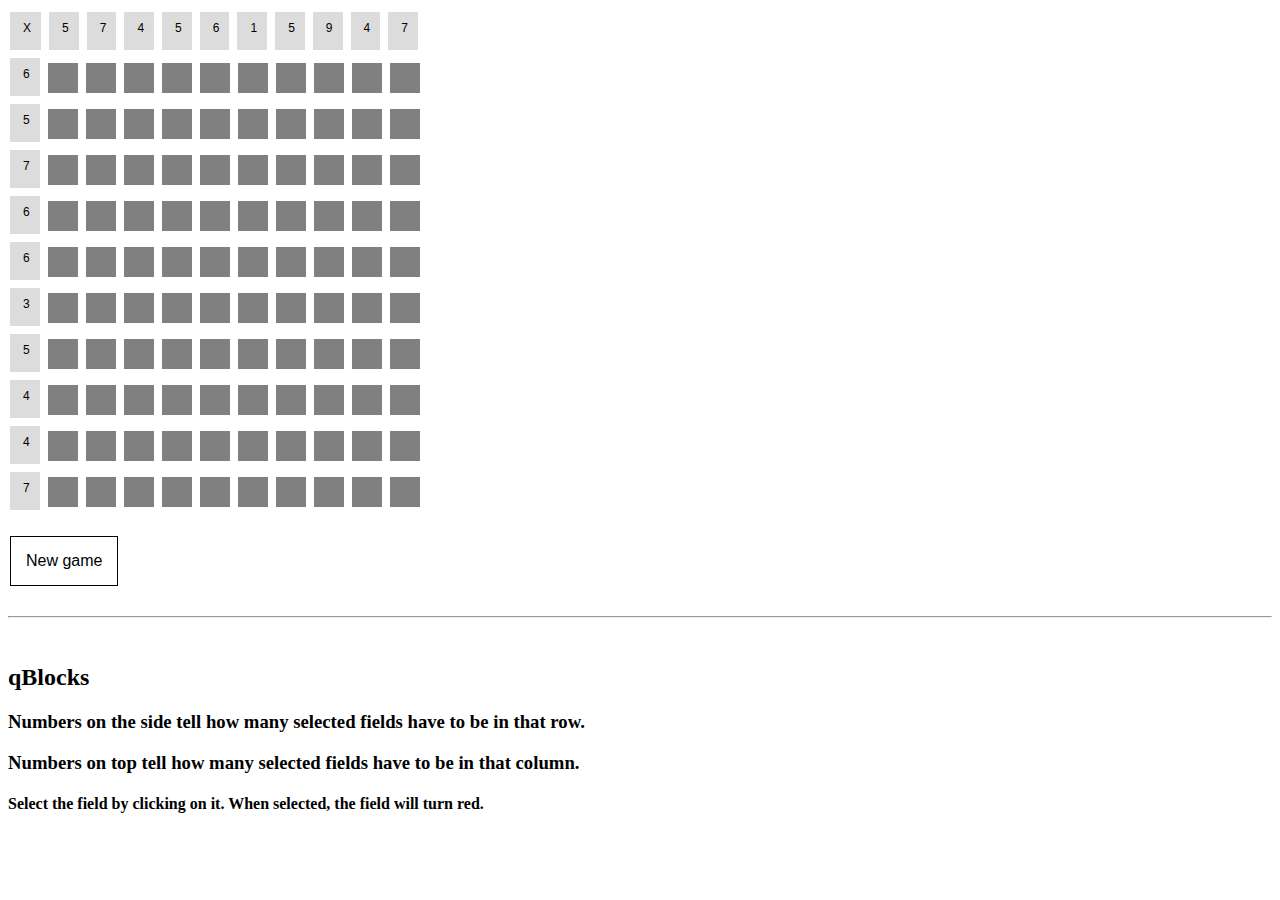
==== 10.html @ 459b98c6 "Less code, more files" ====
<html>
    <head>
        <title>qBlocks</title>
        <link rel="shortcut icon" href="logo.png" />
        <script src="mind.js"></script>
      
        <link rel="stylesheet" type="text/css" href="style.css">  
         
         <style>
         </style>
    
    </head>
        <body onload="setup()">
                <!--input  type="button" class="button" value="PrikaЕѕi sve ДЌlanove" id="col1"></input-->
                <button onclick="" type="submit" class="info" value="nesto" width="300" height="600" id="r0"> X </button>
                <button onclick="" type="submit"  class="info" value="nesto" width="300" height="600" id="r1"> nesto </button>
                <button onclick="" type="submit" class="info" value="nesto" width="300" height="600" id="r2"> nesto </button>
                <button onclick="" type="submit"  class="info" value="nesto" width="300" height="600" id="r3"> nesto </button>
                <button onclick="" type="submit"  class="info" value="nesto" width="300" height="600" id="r4"> nesto </button>
                <button onclick="" type="submit"  class="info" value="nesto" width="300" height="600" id="r5"> nesto </button>
                <button onclick="" type="submit"  class="info" value="nesto" width="300" height="600" id="r6"> nesto </button>
                <button onclick="" type="submit"  class="info" value="nesto" width="300" height="600" id="r7"> nesto </button>
                <button onclick="" type="submit"  class="info" value="nesto" width="300" height="600" id="r8"> nesto </button>
                <button onclick="" type="submit"  class="info" value="nesto" width="300" height="600" id="r9"> nesto </button>
                <button onclick="" type="submit"  class="info" value="nesto" width="300" height="600" id="r10"> nesto </button>
                <br>
                <button onclick="" type="submit"  class="info" value="nesto" width="300" height="600" id="c1"> nesto </button>
                <button onclick="submitButtonStyle(this, 0, 0)" type="submit" class="button" width="300" height="600"> </button>
                <button onclick="submitButtonStyle(this, 0, 1)" type="submit" class="button" width="300" height="600"> </button>
                <button onclick="submitButtonStyle(this, 0, 2)" type="submit" class="button" width="300" height="600"> </button>
                <button onclick="submitButtonStyle(this, 0, 3)" type="submit" class="button" width="300" height="600"> </button>
                <button onclick="submitButtonStyle(this, 0, 4)" type="submit" class="button" width="300" height="600"> </button>
                <button onclick="submitButtonStyle(this, 0, 5)" type="submit" class="button" width="300" height="600"> </button>
                <button onclick="submitButtonStyle(this, 0, 6)" type="submit" class="button" width="300" height="600"> </button>
                <button onclick="submitButtonStyle(this, 0, 7)" type="submit" class="button" width="300" height="600"> </button>
                <button onclick="submitButtonStyle(this, 0, 8)" type="submit" class="button" width="300" height="600"> </button>
                <button onclick="submitButtonStyle(this, 0, 9)" type="submit" class="button" width="300" height="600"> </button>
                <br>
                
                <button onclick="" type="submit" class="info"  value="nesto" width="300" height="600" id="c2"> nesto </button>
                <button onclick="submitButtonStyle(this, 1, 0)" type="submit" class="button" width="300" height="600"> </button>
                <button onclick="submitButtonStyle(this, 1, 1)" type="submit" class="button" width="300" height="600"> </button>
                <button onclick="submitButtonStyle(this, 1, 2)" type="submit" class="button" width="300" height="600"> </button>
                <button onclick="submitButtonStyle(this, 1, 3)" type="submit" class="button" width="300" height="600"> </button>
                <button onclick="submitButtonStyle(this, 1, 4)" type="submit" class="button" width="300" height="600"> </button>
                <button onclick="submitButtonStyle(this, 1, 5)" type="submit" class="button" width="300" height="600"> </button>
                <button onclick="submitButtonStyle(this, 1, 6)" type="submit" class="button" width="300" height="600"> </button>
                <button onclick="submitButtonStyle(this, 1, 7)" type="submit" class="button" width="300" height="600"> </button>
                <button onclick="submitButtonStyle(this, 1, 8)" type="submit" class="button" width="300" height="600"> </button>
                <button onclick="submitButtonStyle(this, 1, 9)" type="submit" class="button" width="300" height="600"> </button>
                <br>
                
                <button onclick="" type="submit"  class="info" value="nesto" width="300" height="600" id="c3"> nesto </button>
                <button onclick="submitButtonStyle(this, 2, 0)" type="submit" class="button" width="300" height="600"> </button>
                <button onclick="submitButtonStyle(this, 2, 1)" type="submit" class="button" width="300" height="600"> </button>
                <button onclick="submitButtonStyle(this, 2, 2)" type="submit" class="button" width="300" height="600"> </button>
                <button onclick="submitButtonStyle(this, 2, 3)" type="submit" class="button" width="300" height="600"> </button>
                <button onclick="submitButtonStyle(this, 2, 4)" type="submit" class="button" width="300" height="600"> </button>
                <button onclick="submitButtonStyle(this, 2, 5)" type="submit" class="button" width="300" height="600"> </button>
                <button onclick="submitButtonStyle(this, 2, 6)" type="submit" class="button" width="300" height="600"> </button>
                <button onclick="submitButtonStyle(this, 2, 7)" type="submit" class="button" width="300" height="600"> </button>
                <button onclick="submitButtonStyle(this, 2, 8)" type="submit" class="button" width="300" height="600"> </button>
                <button onclick="submitButtonStyle(this, 2, 9)" type="submit" class="button" width="300" height="600"> </button>
                <br>
        
                <button onclick="" type="submit" class="info"  value="nesto" width="300" height="600" id="c4"> nesto </button>
                <button onclick="submitButtonStyle(this, 3, 0)" type="submit" class="button" width="300" height="600"> </button>
                <button onclick="submitButtonStyle(this, 3, 1)" type="submit" class="button" width="300" height="600"> </button>
                <button onclick="submitButtonStyle(this, 3, 2)" type="submit" class="button" width="300" height="600"> </button>
                <button onclick="submitButtonStyle(this, 3, 3)" type="submit" class="button" width="300" height="600"> </button>
                <button onclick="submitButtonStyle(this, 3, 4)" type="submit" class="button" width="300" height="600"> </button>
                <button onclick="submitButtonStyle(this, 3, 5)" type="submit" class="button" width="300" height="600"> </button>
                <button onclick="submitButtonStyle(this, 3, 6)" type="submit" class="button" width="300" height="600"> </button>
                <button onclick="submitButtonStyle(this, 3, 7)" type="submit" class="button" width="300" height="600"> </button>
                <button onclick="submitButtonStyle(this, 3, 8)" type="submit" class="button" width="300" height="600"> </button>
                <button onclick="submitButtonStyle(this, 3, 9)" type="submit" class="button" width="300" height="600"> </button>
                <br>
                
                <button onclick="" type="submit" class="info" value="nesto" width="300" height="600" id="c5"> nesto </button>
                <button onclick="submitButtonStyle(this, 4, 0)" type="submit" class="button" width="300" height="600"> </button>
                <button onclick="submitButtonStyle(this, 4, 1)" type="submit" class="button" width="300" height="600"> </button>
                <button onclick="submitButtonStyle(this, 4, 2)" type="submit" class="button" width="300" height="600"> </button>
                <button onclick="submitButtonStyle(this, 4, 3)" type="submit" class="button" width="300" height="600"> </button>
                <button onclick="submitButtonStyle(this, 4, 4)" type="submit" class="button" width="300" height="600"> </button>
                <button onclick="submitButtonStyle(this, 4, 5)" type="submit" class="button" width="300" height="600"> </button>
                <button onclick="submitButtonStyle(this, 4, 6)" type="submit" class="button" width="300" height="600"> </button>
                <button onclick="submitButtonStyle(this, 4, 7)" type="submit" class="button" width="300" height="600"> </button>
                <button onclick="submitButtonStyle(this, 4, 8)" type="submit" class="button" width="300" height="600"> </button>
                <button onclick="submitButtonStyle(this, 4, 9)" type="submit" class="button" width="300" height="600"> </button>
                <br>
                
                <button onclick="" type="submit" class="info" value="nesto" width="300" height="600" id="c6"> nesto </button>
                <button onclick="submitButtonStyle(this, 5, 0)" type="submit" class="button" width="300" height="600"> </button>
                <button onclick="submitButtonStyle(this, 5, 1)" type="submit" class="button" width="300" height="600"> </button>
                <button onclick="submitButtonStyle(this, 5, 2)" type="submit" class="button" width="300" height="600"> </button>
                <button onclick="submitButtonStyle(this, 5, 3)" type="submit" class="button" width="300" height="600"> </button>
                <button onclick="submitButtonStyle(this, 5, 4)" type="submit" class="button" width="300" height="600"> </button>
                <button onclick="submitButtonStyle(this, 5, 5)" type="submit" class="button" width="300" height="600"> </button>
                <button onclick="submitButtonStyle(this, 5, 6)" type="submit" class="button" width="300" height="600"> </button>
                <button onclick="submitButtonStyle(this, 5, 7)" type="submit" class="button" width="300" height="600"> </button>
                <button onclick="submitButtonStyle(this, 5, 8)" type="submit" class="button" width="300" height="600"> </button>
                <button onclick="submitButtonStyle(this, 5, 9)" type="submit" class="button" width="300" height="600"> </button>
                <br>
                
                <button onclick="" type="submit" class="info" value="nesto" width="300" height="600" id="c7"> nesto </button>
                <button onclick="submitButtonStyle(this, 6, 0)" type="submit" class="button" width="300" height="600"> </button>
                <button onclick="submitButtonStyle(this, 6, 1)" type="submit" class="button" width="300" height="600"> </button>
                <button onclick="submitButtonStyle(this, 6, 2)" type="submit" class="button" width="300" height="600"> </button>
                <button onclick="submitButtonStyle(this, 6, 3)" type="submit" class="button" width="300" height="600"> </button>
                <button onclick="submitButtonStyle(this, 6, 4)" type="submit" class="button" width="300" height="600"> </button>
                <button onclick="submitButtonStyle(this, 6, 5)" type="submit" class="button" width="300" height="600"> </button>
                <button onclick="submitButtonStyle(this, 6, 6)" type="submit" class="button" width="300" height="600"> </button>
                <button onclick="submitButtonStyle(this, 6, 7)" type="submit" class="button" width="300" height="600"> </button>
                <button onclick="submitButtonStyle(this, 6, 8)" type="submit" class="button" width="300" height="600"> </button>
                <button onclick="submitButtonStyle(this, 6, 9)" type="submit" class="button" width="300" height="600"> </button>
                <br>
                
                <button onclick="" type="submit" class="info" value="nesto" width="300" height="600" id="c8"> nesto </button>
                <button onclick="submitButtonStyle(this, 7, 0)" type="submit" class="button" width="300" height="600"> </button>
                <button onclick="submitButtonStyle(this, 7, 1)" type="submit" class="button" width="300" height="600"> </button>
                <button onclick="submitButtonStyle(this, 7, 2)" type="submit" class="button" width="300" height="600"> </button>
                <button onclick="submitButtonStyle(this, 7, 3)" type="submit" class="button" width="300" height="600"> </button>
                <button onclick="submitButtonStyle(this, 7, 4)" type="submit" class="button" width="300" height="600"> </button>
                <button onclick="submitButtonStyle(this, 7, 5)" type="submit" class="button" width="300" height="600"> </button>
                <button onclick="submitButtonStyle(this, 7, 6)" type="submit" class="button" width="300" height="600"> </button>
                <button onclick="submitButtonStyle(this, 7, 7)" type="submit" class="button" width="300" height="600"> </button>
                <button onclick="submitButtonStyle(this, 7, 8)" type="submit" class="button" width="300" height="600"> </button>
                <button onclick="submitButtonStyle(this, 7, 9)" type="submit" class="button" width="300" height="600"> </button>
                <br>
                
                <button onclick="" type="submit" class="info" value="nesto" width="300" height="600" id="c9"> nesto </button>
                <button onclick="submitButtonStyle(this, 8, 0)" type="submit" class="button" width="300" height="600"> </button>
                <button onclick="submitButtonStyle(this, 8, 1)" type="submit" class="button" width="300" height="600"> </button>
                <button onclick="submitButtonStyle(this, 8, 2)" type="submit" class="button" width="300" height="600"> </button>
                <button onclick="submitButtonStyle(this, 8, 3)" type="submit" class="button" width="300" height="600"> </button>
                <button onclick="submitButtonStyle(this, 8, 4)" type="submit" class="button" width="300" height="600"> </button>
                <button onclick="submitButtonStyle(this, 8, 5)" type="submit" class="button" width="300" height="600"> </button>
                <button onclick="submitButtonStyle(this, 8, 6)" type="submit" class="button" width="300" height="600"> </button>
                <button onclick="submitButtonStyle(this, 8, 7)" type="submit" class="button" width="300" height="600"> </button>
                <button onclick="submitButtonStyle(this, 8, 8)" type="submit" class="button" width="300" height="600"> </button>
                <button onclick="submitButtonStyle(this, 8, 9)" type="submit" class="button" width="300" height="600"> </button>
                <br>
                
                <button onclick="" type="submit" class="info" value="nesto" width="300" height="600" id="c10"> nesto </button>
                <button onclick="submitButtonStyle(this, 9, 0)" type="submit" class="button" width="300" height="600"> </button>
                <button onclick="submitButtonStyle(this, 9, 1)" type="submit" class="button" width="300" height="600"> </button>
                <button onclick="submitButtonStyle(this, 9, 2)" type="submit" class="button" width="300" height="600"> </button>
                <button onclick="submitButtonStyle(this, 9, 3)" type="submit" class="button" width="300" height="600"> </button>
                <button onclick="submitButtonStyle(this, 9, 4)" type="submit" class="button" width="300" height="600"> </button>
                <button onclick="submitButtonStyle(this, 9, 5)" type="submit" class="button" width="300" height="600"> </button>
                <button onclick="submitButtonStyle(this, 9, 6)" type="submit" class="button" width="300" height="600"> </button>
                <button onclick="submitButtonStyle(this, 9, 7)" type="submit" class="button" width="300" height="600"> </button>
                <button onclick="submitButtonStyle(this, 9, 8)" type="submit" class="button" width="300" height="600"> </button>
                <button onclick="submitButtonStyle(this, 9, 9)" type="submit" class="button" width="300" height="600"> </button>
                <br><br>
                <button onclick="location.reload()" type="submit" class="button" width="500" value="New game" style="background-color: white; color: black; border: thin solid black;">New game</button>
                <i><div id="cong" style="font-size: 25px;"></div></i>
                <br>
                <hr>
                <br>
                <h2>qBlocks</h2>
                <h3>Numbers on the side tell how many selected fields have to be in that row.</h3>
                <h3>Numbers on top tell how many selected fields have to be in that column.</h3>
                <h4>Select the field by clicking on it. When selected, the field will turn red.</h4>

                <script>
                    setup(10);
                </script>
        
        </body>
        </html>
---- style.css ----
.button {
            background-color: grey;
            border: none;
            color: white;
            padding: 15px 15px;
            border-color: coral;
            text-align: center;
            text-decoration: none;
            display: inline-block;
            font-size: 16px;
            margin: 4px 2px;
            cursor: pointer;
        }

        .button2 {
            background-color: grey;
            border: none;
            color: white;
            padding: 15px 15px;
            border-color: coral;
            text-align: center;
            text-decoration: none;
            display: inline-block;
            
            display: none;
            font-size: 16px;
            margin: 4px 2px;
            cursor: pointer;
        }

        .info {
            background-color: #DCDCDC;
            border: none;
            color: black;
            padding: 9px 10px 15px 13px;
            
            font-size: 12px;
            text-align: center;
            margin: 4px 2px;
            /*
            font-size: 16px;
            /*border-color: coral;
            text-align: center;
            text-decoration: none;
            display: inline-block;
            font-size: 16px;
            margin: 4px 2px;
            cursor: pointer;*/
        }

        .info2 {
            background-color: #DCDCDC;
            border: none;
            color: black;
            padding: 9px 10px 15px 13px;
            display: none;
            font-size: 12px;
            text-align: center;
            margin: 4px 2px;
            /*
            font-size: 16px;
            /*border-color: coral;
            text-align: center;
            text-decoration: none;
            display: inline-block;
            font-size: 16px;
            margin: 4px 2px;
            cursor: pointer;*/
        }
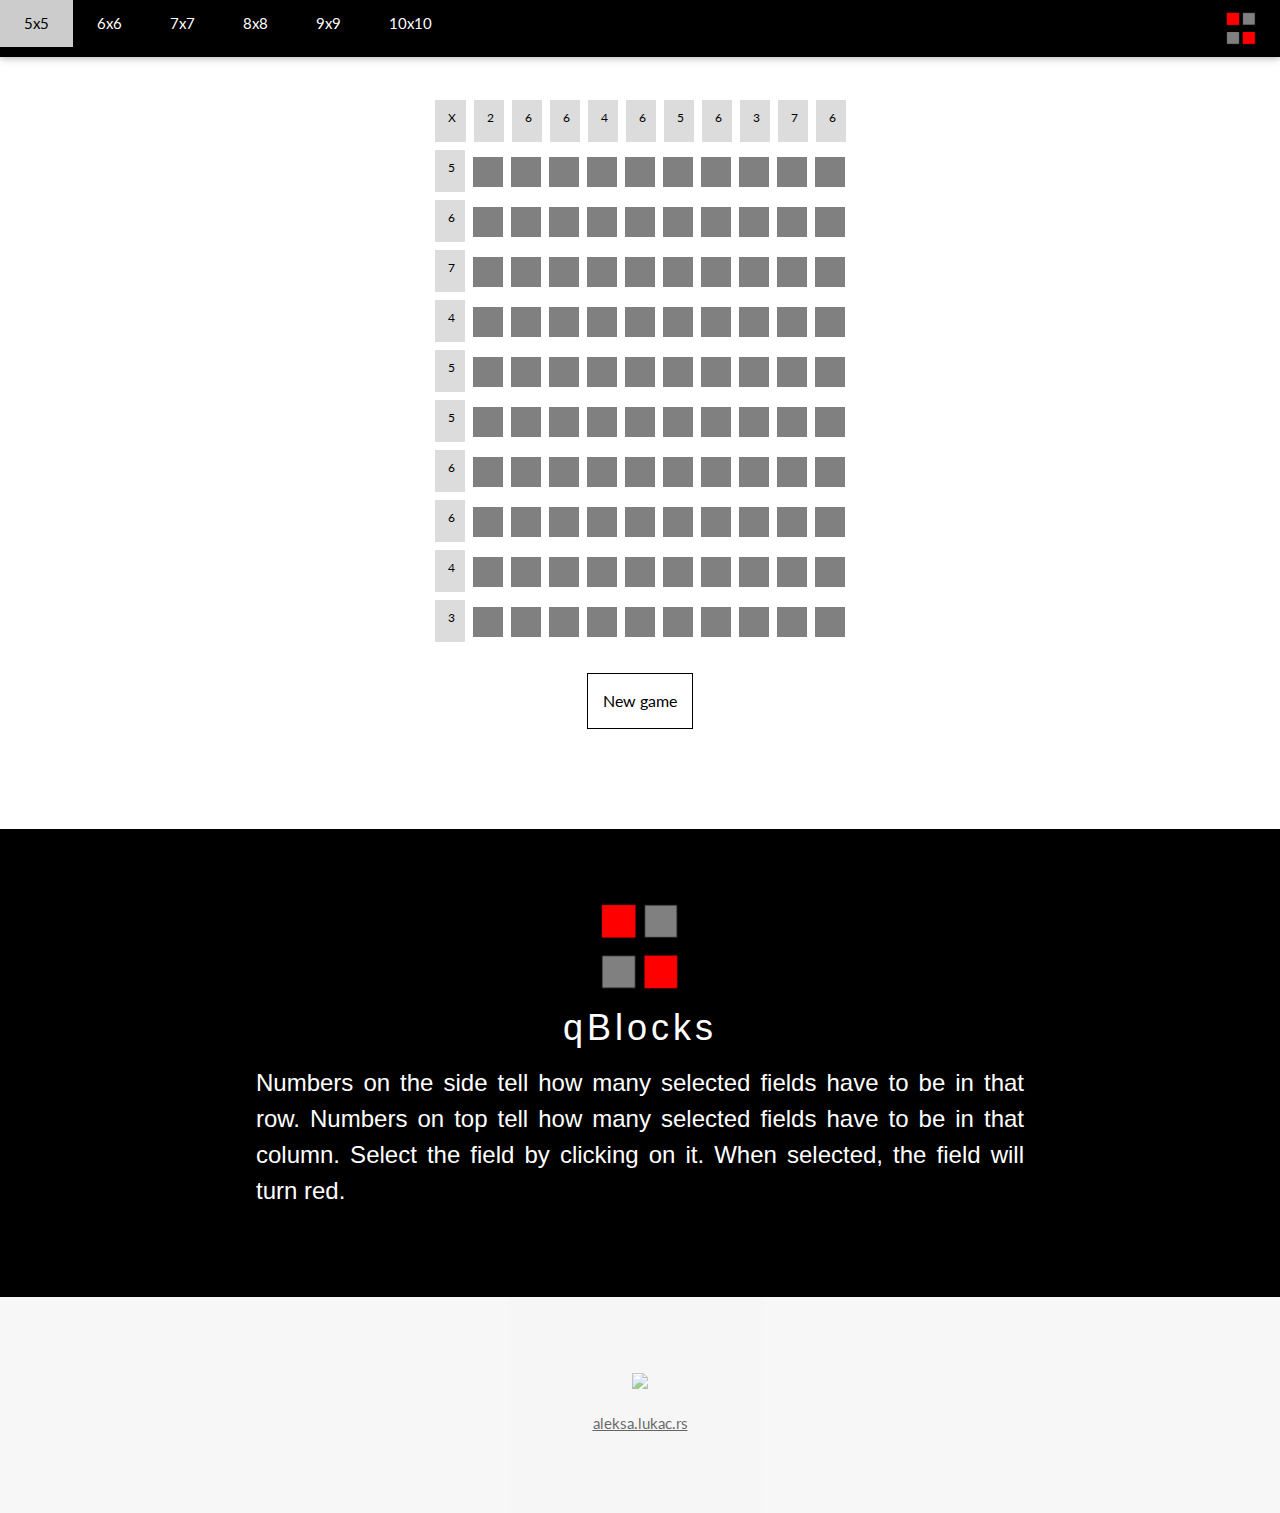
==== commit 934d97fc: "Responsive design, green light" ====
--- a/10.html
+++ b/10.html
@@ -1,171 +1,211 @@
-<html>
-    <head>
-        <title>qBlocks</title>
-        <link rel="shortcut icon" href="logo.png" />
-        <script src="mind.js"></script>
-      
-        <link rel="stylesheet" type="text/css" href="style.css">  
-         
-         <style>
-         </style>
+<!DOCTYPE html> 
+<html lang="en"> 
+    <title>qBlocks</title>     
+    <link rel="shortcut icon" href="logo.png" /> 
+    <script src="mind.js"></script>     
+    <link rel="stylesheet" type="text/css" href="style.css"> 
+    <meta charset="UTF-8"> 
+    <meta name="viewport" content="width=device-width, initial-scale=1"> 
+    <link rel="stylesheet" href="https://www.w3schools.com/w3css/4/w3.css"> 
+    <link rel="stylesheet" href="https://fonts.googleapis.com/css?family=Lato"> 
+    <link rel="stylesheet" href="https://cdnjs.cloudflare.com/ajax/libs/font-awesome/4.7.0/css/font-awesome.min.css"> 
+    <style> 
+        body {font-family: "Lato", sans-serif}
+        .mySlides {display: none}
+</style>     
+    <body> 
+        <!-- Navbar -->         
+        <div class="w3-top"> 
+            <div class="w3-bar w3-black w3-card"> 
+                <a class="w3-bar-item w3-button w3-padding-large w3-hide-medium w3-hide-large w3-right" href="javascript:void(0)" onclick="myFunction()" title="Toggle Navigation Menu"><i class="fa fa-bars"></i></a> 
+                <a href="./index.html" class="w3-bar-item w3-button w3-padding-large w3-hide-small">5x5</a> 
+                <a href="./6.html" class="w3-bar-item w3-button w3-padding-large w3-hide-small">6x6</a> 
+                <a href="./7.html" class="w3-bar-item w3-button w3-padding-large w3-hide-small">7x7</a> 
+                <a href="./8.html" class="w3-bar-item w3-button w3-padding-large w3-hide-small">8x8</a> 
+                <a href="./9.html" class="w3-bar-item w3-button w3-padding-large w3-hide-small">9x9</a> 
+                <a href="#" class="w3-bar-item w3-button w3-padding-large ">10x10</a> 
+                            
+                <a href="#" class="w3-padding-large w3-hide-small w3-right"><img src="logo.png" width = 30></a> 
+            </div>             
+        </div>         
+        <!-- Navbar on small screens (remove the onclick attribute if you want the navbar to always show on top of the content when clicking on the links) -->         
+        <div id="navDemo" class="w3-bar-block w3-black w3-hide w3-hide-large w3-hide-medium w3-top" style="margin-top:46px"> 
+            <a href="./index.html" class="w3-bar-item w3-button w3-padding-large" onclick="myFunction()">5x5</a> 
+            <a href="./6.html" class="w3-bar-item w3-button w3-padding-large" onclick="myFunction()">6x6</a> 
+            <a href="./7.html" class="w3-bar-item w3-button w3-padding-large" onclick="myFunction()">7x7</a> 
+            <a href="./8.html" class="w3-bar-item w3-button w3-padding-large" onclick="myFunction()">8x8</a> 
+            <a href="./9.html" class="w3-bar-item w3-button w3-padding-large" onclick="myFunction()">9x9</a> 
+        </div>         
+        <!-- Page content -->         
+        <div class="w3-container w3-content w3-center w3-padding-64" style="max-width:800px; min-width:440px" id="band">
+           <div class="w3-row w3-padding-32">
+            <button onclick="" type="submit" class="info" value="nesto" width="300" height="600" id="r0"> X </button>
+            <button onclick="" type="submit"  class="info" value="nesto" width="300" height="600" id="r1"> nesto </button>
+            <button onclick="" type="submit" class="info" value="nesto" width="300" height="600" id="r2"> nesto </button>
+            <button onclick="" type="submit"  class="info" value="nesto" width="300" height="600" id="r3"> nesto </button>
+            <button onclick="" type="submit"  class="info" value="nesto" width="300" height="600" id="r4"> nesto </button>
+            <button onclick="" type="submit"  class="info" value="nesto" width="300" height="600" id="r5"> nesto </button>
+            <button onclick="" type="submit"  class="info" value="nesto" width="300" height="600" id="r6"> nesto </button>
+            <button onclick="" type="submit"  class="info" value="nesto" width="300" height="600" id="r7"> nesto </button>
+            <button onclick="" type="submit"  class="info" value="nesto" width="300" height="600" id="r8"> nesto </button>
+            <button onclick="" type="submit"  class="info" value="nesto" width="300" height="600" id="r9"> nesto </button>
+            <button onclick="" type="submit"  class="info" value="nesto" width="300" height="600" id="r10"> nesto </button>
+            <br>
+            <button onclick="" type="submit"  class="info" value="nesto" width="300" height="600" id="c1"> nesto </button>
+            <button onclick="submitButtonStyle(this, 0, 0)" type="submit" class="button" width="300" height="600"> </button>
+            <button onclick="submitButtonStyle(this, 0, 1)" type="submit" class="button" width="300" height="600"> </button>
+            <button onclick="submitButtonStyle(this, 0, 2)" type="submit" class="button" width="300" height="600"> </button>
+            <button onclick="submitButtonStyle(this, 0, 3)" type="submit" class="button" width="300" height="600"> </button>
+            <button onclick="submitButtonStyle(this, 0, 4)" type="submit" class="button" width="300" height="600"> </button>
+            <button onclick="submitButtonStyle(this, 0, 5)" type="submit" class="button" width="300" height="600"> </button>
+            <button onclick="submitButtonStyle(this, 0, 6)" type="submit" class="button" width="300" height="600"> </button>
+            <button onclick="submitButtonStyle(this, 0, 7)" type="submit" class="button" width="300" height="600"> </button>
+            <button onclick="submitButtonStyle(this, 0, 8)" type="submit" class="button" width="300" height="600"> </button>
+            <button onclick="submitButtonStyle(this, 0, 9)" type="submit" class="button" width="300" height="600"> </button>
+            <br>
+            
+            <button onclick="" type="submit" class="info"  value="nesto" width="300" height="600" id="c2"> nesto </button>
+            <button onclick="submitButtonStyle(this, 1, 0)" type="submit" class="button" width="300" height="600"> </button>
+            <button onclick="submitButtonStyle(this, 1, 1)" type="submit" class="button" width="300" height="600"> </button>
+            <button onclick="submitButtonStyle(this, 1, 2)" type="submit" class="button" width="300" height="600"> </button>
+            <button onclick="submitButtonStyle(this, 1, 3)" type="submit" class="button" width="300" height="600"> </button>
+            <button onclick="submitButtonStyle(this, 1, 4)" type="submit" class="button" width="300" height="600"> </button>
+            <button onclick="submitButtonStyle(this, 1, 5)" type="submit" class="button" width="300" height="600"> </button>
+            <button onclick="submitButtonStyle(this, 1, 6)" type="submit" class="button" width="300" height="600"> </button>
+            <button onclick="submitButtonStyle(this, 1, 7)" type="submit" class="button" width="300" height="600"> </button>
+            <button onclick="submitButtonStyle(this, 1, 8)" type="submit" class="button" width="300" height="600"> </button>
+            <button onclick="submitButtonStyle(this, 1, 9)" type="submit" class="button" width="300" height="600"> </button>
+            <br>
+            
+            <button onclick="" type="submit"  class="info" value="nesto" width="300" height="600" id="c3"> nesto </button>
+            <button onclick="submitButtonStyle(this, 2, 0)" type="submit" class="button" width="300" height="600"> </button>
+            <button onclick="submitButtonStyle(this, 2, 1)" type="submit" class="button" width="300" height="600"> </button>
+            <button onclick="submitButtonStyle(this, 2, 2)" type="submit" class="button" width="300" height="600"> </button>
+            <button onclick="submitButtonStyle(this, 2, 3)" type="submit" class="button" width="300" height="600"> </button>
+            <button onclick="submitButtonStyle(this, 2, 4)" type="submit" class="button" width="300" height="600"> </button>
+            <button onclick="submitButtonStyle(this, 2, 5)" type="submit" class="button" width="300" height="600"> </button>
+            <button onclick="submitButtonStyle(this, 2, 6)" type="submit" class="button" width="300" height="600"> </button>
+            <button onclick="submitButtonStyle(this, 2, 7)" type="submit" class="button" width="300" height="600"> </button>
+            <button onclick="submitButtonStyle(this, 2, 8)" type="submit" class="button" width="300" height="600"> </button>
+            <button onclick="submitButtonStyle(this, 2, 9)" type="submit" class="button" width="300" height="600"> </button>
+            <br>
     
-    </head>
-        <body onload="setup()">
-                <!--input  type="button" class="button" value="PrikaЕѕi sve ДЌlanove" id="col1"></input-->
-                <button onclick="" type="submit" class="info" value="nesto" width="300" height="600" id="r0"> X </button>
-                <button onclick="" type="submit"  class="info" value="nesto" width="300" height="600" id="r1"> nesto </button>
-                <button onclick="" type="submit" class="info" value="nesto" width="300" height="600" id="r2"> nesto </button>
-                <button onclick="" type="submit"  class="info" value="nesto" width="300" height="600" id="r3"> nesto </button>
-                <button onclick="" type="submit"  class="info" value="nesto" width="300" height="600" id="r4"> nesto </button>
-                <button onclick="" type="submit"  class="info" value="nesto" width="300" height="600" id="r5"> nesto </button>
-                <button onclick="" type="submit"  class="info" value="nesto" width="300" height="600" id="r6"> nesto </button>
-                <button onclick="" type="submit"  class="info" value="nesto" width="300" height="600" id="r7"> nesto </button>
-                <button onclick="" type="submit"  class="info" value="nesto" width="300" height="600" id="r8"> nesto </button>
-                <button onclick="" type="submit"  class="info" value="nesto" width="300" height="600" id="r9"> nesto </button>
-                <button onclick="" type="submit"  class="info" value="nesto" width="300" height="600" id="r10"> nesto </button>
-                <br>
-                <button onclick="" type="submit"  class="info" value="nesto" width="300" height="600" id="c1"> nesto </button>
-                <button onclick="submitButtonStyle(this, 0, 0)" type="submit" class="button" width="300" height="600"> </button>
-                <button onclick="submitButtonStyle(this, 0, 1)" type="submit" class="button" width="300" height="600"> </button>
-                <button onclick="submitButtonStyle(this, 0, 2)" type="submit" class="button" width="300" height="600"> </button>
-                <button onclick="submitButtonStyle(this, 0, 3)" type="submit" class="button" width="300" height="600"> </button>
-                <button onclick="submitButtonStyle(this, 0, 4)" type="submit" class="button" width="300" height="600"> </button>
-                <button onclick="submitButtonStyle(this, 0, 5)" type="submit" class="button" width="300" height="600"> </button>
-                <button onclick="submitButtonStyle(this, 0, 6)" type="submit" class="button" width="300" height="600"> </button>
-                <button onclick="submitButtonStyle(this, 0, 7)" type="submit" class="button" width="300" height="600"> </button>
-                <button onclick="submitButtonStyle(this, 0, 8)" type="submit" class="button" width="300" height="600"> </button>
-                <button onclick="submitButtonStyle(this, 0, 9)" type="submit" class="button" width="300" height="600"> </button>
-                <br>
+            <button onclick="" type="submit" class="info"  value="nesto" width="300" height="600" id="c4"> nesto </button>
+            <button onclick="submitButtonStyle(this, 3, 0)" type="submit" class="button" width="300" height="600"> </button>
+            <button onclick="submitButtonStyle(this, 3, 1)" type="submit" class="button" width="300" height="600"> </button>
+            <button onclick="submitButtonStyle(this, 3, 2)" type="submit" class="button" width="300" height="600"> </button>
+            <button onclick="submitButtonStyle(this, 3, 3)" type="submit" class="button" width="300" height="600"> </button>
+            <button onclick="submitButtonStyle(this, 3, 4)" type="submit" class="button" width="300" height="600"> </button>
+            <button onclick="submitButtonStyle(this, 3, 5)" type="submit" class="button" width="300" height="600"> </button>
+            <button onclick="submitButtonStyle(this, 3, 6)" type="submit" class="button" width="300" height="600"> </button>
+            <button onclick="submitButtonStyle(this, 3, 7)" type="submit" class="button" width="300" height="600"> </button>
+            <button onclick="submitButtonStyle(this, 3, 8)" type="submit" class="button" width="300" height="600"> </button>
+            <button onclick="submitButtonStyle(this, 3, 9)" type="submit" class="button" width="300" height="600"> </button>
+            <br>
+            
+            <button onclick="" type="submit" class="info" value="nesto" width="300" height="600" id="c5"> nesto </button>
+            <button onclick="submitButtonStyle(this, 4, 0)" type="submit" class="button" width="300" height="600"> </button>
+            <button onclick="submitButtonStyle(this, 4, 1)" type="submit" class="button" width="300" height="600"> </button>
+            <button onclick="submitButtonStyle(this, 4, 2)" type="submit" class="button" width="300" height="600"> </button>
+            <button onclick="submitButtonStyle(this, 4, 3)" type="submit" class="button" width="300" height="600"> </button>
+            <button onclick="submitButtonStyle(this, 4, 4)" type="submit" class="button" width="300" height="600"> </button>
+            <button onclick="submitButtonStyle(this, 4, 5)" type="submit" class="button" width="300" height="600"> </button>
+            <button onclick="submitButtonStyle(this, 4, 6)" type="submit" class="button" width="300" height="600"> </button>
+            <button onclick="submitButtonStyle(this, 4, 7)" type="submit" class="button" width="300" height="600"> </button>
+            <button onclick="submitButtonStyle(this, 4, 8)" type="submit" class="button" width="300" height="600"> </button>
+            <button onclick="submitButtonStyle(this, 4, 9)" type="submit" class="button" width="300" height="600"> </button>
+            <br>
+            
+            <button onclick="" type="submit" class="info" value="nesto" width="300" height="600" id="c6"> nesto </button>
+            <button onclick="submitButtonStyle(this, 5, 0)" type="submit" class="button" width="300" height="600"> </button>
+            <button onclick="submitButtonStyle(this, 5, 1)" type="submit" class="button" width="300" height="600"> </button>
+            <button onclick="submitButtonStyle(this, 5, 2)" type="submit" class="button" width="300" height="600"> </button>
+            <button onclick="submitButtonStyle(this, 5, 3)" type="submit" class="button" width="300" height="600"> </button>
+            <button onclick="submitButtonStyle(this, 5, 4)" type="submit" class="button" width="300" height="600"> </button>
+            <button onclick="submitButtonStyle(this, 5, 5)" type="submit" class="button" width="300" height="600"> </button>
+            <button onclick="submitButtonStyle(this, 5, 6)" type="submit" class="button" width="300" height="600"> </button>
+            <button onclick="submitButtonStyle(this, 5, 7)" type="submit" class="button" width="300" height="600"> </button>
+            <button onclick="submitButtonStyle(this, 5, 8)" type="submit" class="button" width="300" height="600"> </button>
+            <button onclick="submitButtonStyle(this, 5, 9)" type="submit" class="button" width="300" height="600"> </button>
+            <br>
+            
+            <button onclick="" type="submit" class="info" value="nesto" width="300" height="600" id="c7"> nesto </button>
+            <button onclick="submitButtonStyle(this, 6, 0)" type="submit" class="button" width="300" height="600"> </button>
+            <button onclick="submitButtonStyle(this, 6, 1)" type="submit" class="button" width="300" height="600"> </button>
+            <button onclick="submitButtonStyle(this, 6, 2)" type="submit" class="button" width="300" height="600"> </button>
+            <button onclick="submitButtonStyle(this, 6, 3)" type="submit" class="button" width="300" height="600"> </button>
+            <button onclick="submitButtonStyle(this, 6, 4)" type="submit" class="button" width="300" height="600"> </button>
+            <button onclick="submitButtonStyle(this, 6, 5)" type="submit" class="button" width="300" height="600"> </button>
+            <button onclick="submitButtonStyle(this, 6, 6)" type="submit" class="button" width="300" height="600"> </button>
+            <button onclick="submitButtonStyle(this, 6, 7)" type="submit" class="button" width="300" height="600"> </button>
+            <button onclick="submitButtonStyle(this, 6, 8)" type="submit" class="button" width="300" height="600"> </button>
+            <button onclick="submitButtonStyle(this, 6, 9)" type="submit" class="button" width="300" height="600"> </button>
+            <br>
+            
+            <button onclick="" type="submit" class="info" value="nesto" width="300" height="600" id="c8"> nesto </button>
+            <button onclick="submitButtonStyle(this, 7, 0)" type="submit" class="button" width="300" height="600"> </button>
+            <button onclick="submitButtonStyle(this, 7, 1)" type="submit" class="button" width="300" height="600"> </button>
+            <button onclick="submitButtonStyle(this, 7, 2)" type="submit" class="button" width="300" height="600"> </button>
+            <button onclick="submitButtonStyle(this, 7, 3)" type="submit" class="button" width="300" height="600"> </button>
+            <button onclick="submitButtonStyle(this, 7, 4)" type="submit" class="button" width="300" height="600"> </button>
+            <button onclick="submitButtonStyle(this, 7, 5)" type="submit" class="button" width="300" height="600"> </button>
+            <button onclick="submitButtonStyle(this, 7, 6)" type="submit" class="button" width="300" height="600"> </button>
+            <button onclick="submitButtonStyle(this, 7, 7)" type="submit" class="button" width="300" height="600"> </button>
+            <button onclick="submitButtonStyle(this, 7, 8)" type="submit" class="button" width="300" height="600"> </button>
+            <button onclick="submitButtonStyle(this, 7, 9)" type="submit" class="button" width="300" height="600"> </button>
+            <br>
+            
+            <button onclick="" type="submit" class="info" value="nesto" width="300" height="600" id="c9"> nesto </button>
+            <button onclick="submitButtonStyle(this, 8, 0)" type="submit" class="button" width="300" height="600"> </button>
+            <button onclick="submitButtonStyle(this, 8, 1)" type="submit" class="button" width="300" height="600"> </button>
+            <button onclick="submitButtonStyle(this, 8, 2)" type="submit" class="button" width="300" height="600"> </button>
+            <button onclick="submitButtonStyle(this, 8, 3)" type="submit" class="button" width="300" height="600"> </button>
+            <button onclick="submitButtonStyle(this, 8, 4)" type="submit" class="button" width="300" height="600"> </button>
+            <button onclick="submitButtonStyle(this, 8, 5)" type="submit" class="button" width="300" height="600"> </button>
+            <button onclick="submitButtonStyle(this, 8, 6)" type="submit" class="button" width="300" height="600"> </button>
+            <button onclick="submitButtonStyle(this, 8, 7)" type="submit" class="button" width="300" height="600"> </button>
+            <button onclick="submitButtonStyle(this, 8, 8)" type="submit" class="button" width="300" height="600"> </button>
+            <button onclick="submitButtonStyle(this, 8, 9)" type="submit" class="button" width="300" height="600"> </button>
+            <br>
+            
+            <button onclick="" type="submit" class="info" value="nesto" width="300" height="600" id="c10"> nesto </button>
+            <button onclick="submitButtonStyle(this, 9, 0)" type="submit" class="button" width="300" height="600"> </button>
+            <button onclick="submitButtonStyle(this, 9, 1)" type="submit" class="button" width="300" height="600"> </button>
+            <button onclick="submitButtonStyle(this, 9, 2)" type="submit" class="button" width="300" height="600"> </button>
+            <button onclick="submitButtonStyle(this, 9, 3)" type="submit" class="button" width="300" height="600"> </button>
+            <button onclick="submitButtonStyle(this, 9, 4)" type="submit" class="button" width="300" height="600"> </button>
+            <button onclick="submitButtonStyle(this, 9, 5)" type="submit" class="button" width="300" height="600"> </button>
+            <button onclick="submitButtonStyle(this, 9, 6)" type="submit" class="button" width="300" height="600"> </button>
+            <button onclick="submitButtonStyle(this, 9, 7)" type="submit" class="button" width="300" height="600"> </button>
+            <button onclick="submitButtonStyle(this, 9, 8)" type="submit" class="button" width="300" height="600"> </button>
+            <button onclick="submitButtonStyle(this, 9, 9)" type="submit" class="button" width="300" height="600"> </button>
+            <br><br>
+                <button onclick="location.reload()" type="submit" class="button" width="500" value="New game" style="background-color: white; color: black; border: thin solid black;">New game</button>
+                <br><i><div id="cong" style="font-size: 25px;"></div></i>
+               
+            </div>
+          </div>      
+          <div class="w3-black" id="tour">
+            <div class="w3-container w3-content w3-padding-64" style="max-width:800px">
                 
-                <button onclick="" type="submit" class="info"  value="nesto" width="300" height="600" id="c2"> nesto </button>
-                <button onclick="submitButtonStyle(this, 1, 0)" type="submit" class="button" width="300" height="600"> </button>
-                <button onclick="submitButtonStyle(this, 1, 1)" type="submit" class="button" width="300" height="600"> </button>
-                <button onclick="submitButtonStyle(this, 1, 2)" type="submit" class="button" width="300" height="600"> </button>
-                <button onclick="submitButtonStyle(this, 1, 3)" type="submit" class="button" width="300" height="600"> </button>
-                <button onclick="submitButtonStyle(this, 1, 4)" type="submit" class="button" width="300" height="600"> </button>
-                <button onclick="submitButtonStyle(this, 1, 5)" type="submit" class="button" width="300" height="600"> </button>
-                <button onclick="submitButtonStyle(this, 1, 6)" type="submit" class="button" width="300" height="600"> </button>
-                <button onclick="submitButtonStyle(this, 1, 7)" type="submit" class="button" width="300" height="600"> </button>
-                <button onclick="submitButtonStyle(this, 1, 8)" type="submit" class="button" width="300" height="600"> </button>
-                <button onclick="submitButtonStyle(this, 1, 9)" type="submit" class="button" width="300" height="600"> </button>
-                <br>
-                
-                <button onclick="" type="submit"  class="info" value="nesto" width="300" height="600" id="c3"> nesto </button>
-                <button onclick="submitButtonStyle(this, 2, 0)" type="submit" class="button" width="300" height="600"> </button>
-                <button onclick="submitButtonStyle(this, 2, 1)" type="submit" class="button" width="300" height="600"> </button>
-                <button onclick="submitButtonStyle(this, 2, 2)" type="submit" class="button" width="300" height="600"> </button>
-                <button onclick="submitButtonStyle(this, 2, 3)" type="submit" class="button" width="300" height="600"> </button>
-                <button onclick="submitButtonStyle(this, 2, 4)" type="submit" class="button" width="300" height="600"> </button>
-                <button onclick="submitButtonStyle(this, 2, 5)" type="submit" class="button" width="300" height="600"> </button>
-                <button onclick="submitButtonStyle(this, 2, 6)" type="submit" class="button" width="300" height="600"> </button>
-                <button onclick="submitButtonStyle(this, 2, 7)" type="submit" class="button" width="300" height="600"> </button>
-                <button onclick="submitButtonStyle(this, 2, 8)" type="submit" class="button" width="300" height="600"> </button>
-                <button onclick="submitButtonStyle(this, 2, 9)" type="submit" class="button" width="300" height="600"> </button>
-                <br>
-        
-                <button onclick="" type="submit" class="info"  value="nesto" width="300" height="600" id="c4"> nesto </button>
-                <button onclick="submitButtonStyle(this, 3, 0)" type="submit" class="button" width="300" height="600"> </button>
-                <button onclick="submitButtonStyle(this, 3, 1)" type="submit" class="button" width="300" height="600"> </button>
-                <button onclick="submitButtonStyle(this, 3, 2)" type="submit" class="button" width="300" height="600"> </button>
-                <button onclick="submitButtonStyle(this, 3, 3)" type="submit" class="button" width="300" height="600"> </button>
-                <button onclick="submitButtonStyle(this, 3, 4)" type="submit" class="button" width="300" height="600"> </button>
-                <button onclick="submitButtonStyle(this, 3, 5)" type="submit" class="button" width="300" height="600"> </button>
-                <button onclick="submitButtonStyle(this, 3, 6)" type="submit" class="button" width="300" height="600"> </button>
-                <button onclick="submitButtonStyle(this, 3, 7)" type="submit" class="button" width="300" height="600"> </button>
-                <button onclick="submitButtonStyle(this, 3, 8)" type="submit" class="button" width="300" height="600"> </button>
-                <button onclick="submitButtonStyle(this, 3, 9)" type="submit" class="button" width="300" height="600"> </button>
-                <br>
-                
-                <button onclick="" type="submit" class="info" value="nesto" width="300" height="600" id="c5"> nesto </button>
-                <button onclick="submitButtonStyle(this, 4, 0)" type="submit" class="button" width="300" height="600"> </button>
-                <button onclick="submitButtonStyle(this, 4, 1)" type="submit" class="button" width="300" height="600"> </button>
-                <button onclick="submitButtonStyle(this, 4, 2)" type="submit" class="button" width="300" height="600"> </button>
-                <button onclick="submitButtonStyle(this, 4, 3)" type="submit" class="button" width="300" height="600"> </button>
-                <button onclick="submitButtonStyle(this, 4, 4)" type="submit" class="button" width="300" height="600"> </button>
-                <button onclick="submitButtonStyle(this, 4, 5)" type="submit" class="button" width="300" height="600"> </button>
-                <button onclick="submitButtonStyle(this, 4, 6)" type="submit" class="button" width="300" height="600"> </button>
-                <button onclick="submitButtonStyle(this, 4, 7)" type="submit" class="button" width="300" height="600"> </button>
-                <button onclick="submitButtonStyle(this, 4, 8)" type="submit" class="button" width="300" height="600"> </button>
-                <button onclick="submitButtonStyle(this, 4, 9)" type="submit" class="button" width="300" height="600"> </button>
-                <br>
-                
-                <button onclick="" type="submit" class="info" value="nesto" width="300" height="600" id="c6"> nesto </button>
-                <button onclick="submitButtonStyle(this, 5, 0)" type="submit" class="button" width="300" height="600"> </button>
-                <button onclick="submitButtonStyle(this, 5, 1)" type="submit" class="button" width="300" height="600"> </button>
-                <button onclick="submitButtonStyle(this, 5, 2)" type="submit" class="button" width="300" height="600"> </button>
-                <button onclick="submitButtonStyle(this, 5, 3)" type="submit" class="button" width="300" height="600"> </button>
-                <button onclick="submitButtonStyle(this, 5, 4)" type="submit" class="button" width="300" height="600"> </button>
-                <button onclick="submitButtonStyle(this, 5, 5)" type="submit" class="button" width="300" height="600"> </button>
-                <button onclick="submitButtonStyle(this, 5, 6)" type="submit" class="button" width="300" height="600"> </button>
-                <button onclick="submitButtonStyle(this, 5, 7)" type="submit" class="button" width="300" height="600"> </button>
-                <button onclick="submitButtonStyle(this, 5, 8)" type="submit" class="button" width="300" height="600"> </button>
-                <button onclick="submitButtonStyle(this, 5, 9)" type="submit" class="button" width="300" height="600"> </button>
-                <br>
-                
-                <button onclick="" type="submit" class="info" value="nesto" width="300" height="600" id="c7"> nesto </button>
-                <button onclick="submitButtonStyle(this, 6, 0)" type="submit" class="button" width="300" height="600"> </button>
-                <button onclick="submitButtonStyle(this, 6, 1)" type="submit" class="button" width="300" height="600"> </button>
-                <button onclick="submitButtonStyle(this, 6, 2)" type="submit" class="button" width="300" height="600"> </button>
-                <button onclick="submitButtonStyle(this, 6, 3)" type="submit" class="button" width="300" height="600"> </button>
-                <button onclick="submitButtonStyle(this, 6, 4)" type="submit" class="button" width="300" height="600"> </button>
-                <button onclick="submitButtonStyle(this, 6, 5)" type="submit" class="button" width="300" height="600"> </button>
-                <button onclick="submitButtonStyle(this, 6, 6)" type="submit" class="button" width="300" height="600"> </button>
-                <button onclick="submitButtonStyle(this, 6, 7)" type="submit" class="button" width="300" height="600"> </button>
-                <button onclick="submitButtonStyle(this, 6, 8)" type="submit" class="button" width="300" height="600"> </button>
-                <button onclick="submitButtonStyle(this, 6, 9)" type="submit" class="button" width="300" height="600"> </button>
-                <br>
-                
-                <button onclick="" type="submit" class="info" value="nesto" width="300" height="600" id="c8"> nesto </button>
-                <button onclick="submitButtonStyle(this, 7, 0)" type="submit" class="button" width="300" height="600"> </button>
-                <button onclick="submitButtonStyle(this, 7, 1)" type="submit" class="button" width="300" height="600"> </button>
-                <button onclick="submitButtonStyle(this, 7, 2)" type="submit" class="button" width="300" height="600"> </button>
-                <button onclick="submitButtonStyle(this, 7, 3)" type="submit" class="button" width="300" height="600"> </button>
-                <button onclick="submitButtonStyle(this, 7, 4)" type="submit" class="button" width="300" height="600"> </button>
-                <button onclick="submitButtonStyle(this, 7, 5)" type="submit" class="button" width="300" height="600"> </button>
-                <button onclick="submitButtonStyle(this, 7, 6)" type="submit" class="button" width="300" height="600"> </button>
-                <button onclick="submitButtonStyle(this, 7, 7)" type="submit" class="button" width="300" height="600"> </button>
-                <button onclick="submitButtonStyle(this, 7, 8)" type="submit" class="button" width="300" height="600"> </button>
-                <button onclick="submitButtonStyle(this, 7, 9)" type="submit" class="button" width="300" height="600"> </button>
-                <br>
-                
-                <button onclick="" type="submit" class="info" value="nesto" width="300" height="600" id="c9"> nesto </button>
-                <button onclick="submitButtonStyle(this, 8, 0)" type="submit" class="button" width="300" height="600"> </button>
-                <button onclick="submitButtonStyle(this, 8, 1)" type="submit" class="button" width="300" height="600"> </button>
-                <button onclick="submitButtonStyle(this, 8, 2)" type="submit" class="button" width="300" height="600"> </button>
-                <button onclick="submitButtonStyle(this, 8, 3)" type="submit" class="button" width="300" height="600"> </button>
-                <button onclick="submitButtonStyle(this, 8, 4)" type="submit" class="button" width="300" height="600"> </button>
-                <button onclick="submitButtonStyle(this, 8, 5)" type="submit" class="button" width="300" height="600"> </button>
-                <button onclick="submitButtonStyle(this, 8, 6)" type="submit" class="button" width="300" height="600"> </button>
-                <button onclick="submitButtonStyle(this, 8, 7)" type="submit" class="button" width="300" height="600"> </button>
-                <button onclick="submitButtonStyle(this, 8, 8)" type="submit" class="button" width="300" height="600"> </button>
-                <button onclick="submitButtonStyle(this, 8, 9)" type="submit" class="button" width="300" height="600"> </button>
-                <br>
-                
-                <button onclick="" type="submit" class="info" value="nesto" width="300" height="600" id="c10"> nesto </button>
-                <button onclick="submitButtonStyle(this, 9, 0)" type="submit" class="button" width="300" height="600"> </button>
-                <button onclick="submitButtonStyle(this, 9, 1)" type="submit" class="button" width="300" height="600"> </button>
-                <button onclick="submitButtonStyle(this, 9, 2)" type="submit" class="button" width="300" height="600"> </button>
-                <button onclick="submitButtonStyle(this, 9, 3)" type="submit" class="button" width="300" height="600"> </button>
-                <button onclick="submitButtonStyle(this, 9, 4)" type="submit" class="button" width="300" height="600"> </button>
-                <button onclick="submitButtonStyle(this, 9, 5)" type="submit" class="button" width="300" height="600"> </button>
-                <button onclick="submitButtonStyle(this, 9, 6)" type="submit" class="button" width="300" height="600"> </button>
-                <button onclick="submitButtonStyle(this, 9, 7)" type="submit" class="button" width="300" height="600"> </button>
-                <button onclick="submitButtonStyle(this, 9, 8)" type="submit" class="button" width="300" height="600"> </button>
-                <button onclick="submitButtonStyle(this, 9, 9)" type="submit" class="button" width="300" height="600"> </button>
-                <br><br>
-                <button onclick="location.reload()" type="submit" class="button" width="500" value="New game" style="background-color: white; color: black; border: thin solid black;">New game</button>
-                <i><div id="cong" style="font-size: 25px;"></div></i>
-                <br>
-                <hr>
-                <br>
-                <h2>qBlocks</h2>
-                <h3>Numbers on the side tell how many selected fields have to be in that row.</h3>
-                <h3>Numbers on top tell how many selected fields have to be in that column.</h3>
-                <h4>Select the field by clicking on it. When selected, the field will turn red.</h4>
-
-                <script>
-                    setup(10);
-                </script>
-        
-        </body>
-        </html>+                <h1 class="w3-wide w3-center"><img src="logo.png" width = 80></h2>
+              <h1 class="w3-wide w3-center">qBlocks</h2>
+              <h3 class="w3-justify" >Numbers on the side tell how many selected fields have to be in that row. 
+                Numbers on top tell how many selected fields have to be in that column.
+                Select the field by clicking on it. When selected, the field will turn red.<br></p>
+             
+            </div>
+          </div>
+        <!-- Image of location/map -->                  
+        <!-- Footer -->         
+        <footer class="w3-container w3-padding-64 w3-center w3-opacity w3-light-grey w3-xlarge"> 
+            <i class=""><img src="http://www.aleksa.lukac.rs/img/logo.png" width=50/></i> 
+            <p class="w3-medium"><a href="https://aleksa.lukac.rs" target="_blank">aleksa.lukac.rs</a></p> 
+        </footer>         
+          
+        <script>
+            setup(10);
+        </script>
+        <script src="menu.js"></script>
+    </body>     
+</html>--- a/style.css
+++ b/style.css
@@ -1,4 +1,3 @@
-
          .button {
             background-color: grey;
             border: none;
@@ -12,21 +11,9 @@
             margin: 4px 2px;
             cursor: pointer;
         }
-
-        .button2 {
-            background-color: grey;
-            border: none;
-            color: white;
-            padding: 15px 15px;
-            border-color: coral;
-            text-align: center;
-            text-decoration: none;
-            display: inline-block;
-            
-            display: none;
-            font-size: 16px;
-            margin: 4px 2px;
-            cursor: pointer;
+        
+        .button:hover {
+            transform: scale(1.1); /* (110% zoom) */
         }
 
         .info {
@@ -48,23 +35,3 @@
             margin: 4px 2px;
             cursor: pointer;*/
         }
-
-        .info2 {
-            background-color: #DCDCDC;
-            border: none;
-            color: black;
-            padding: 9px 10px 15px 13px;
-            display: none;
-            font-size: 12px;
-            text-align: center;
-            margin: 4px 2px;
-            /*
-            font-size: 16px;
-            /*border-color: coral;
-            text-align: center;
-            text-decoration: none;
-            display: inline-block;
-            font-size: 16px;
-            margin: 4px 2px;
-            cursor: pointer;*/
-        }